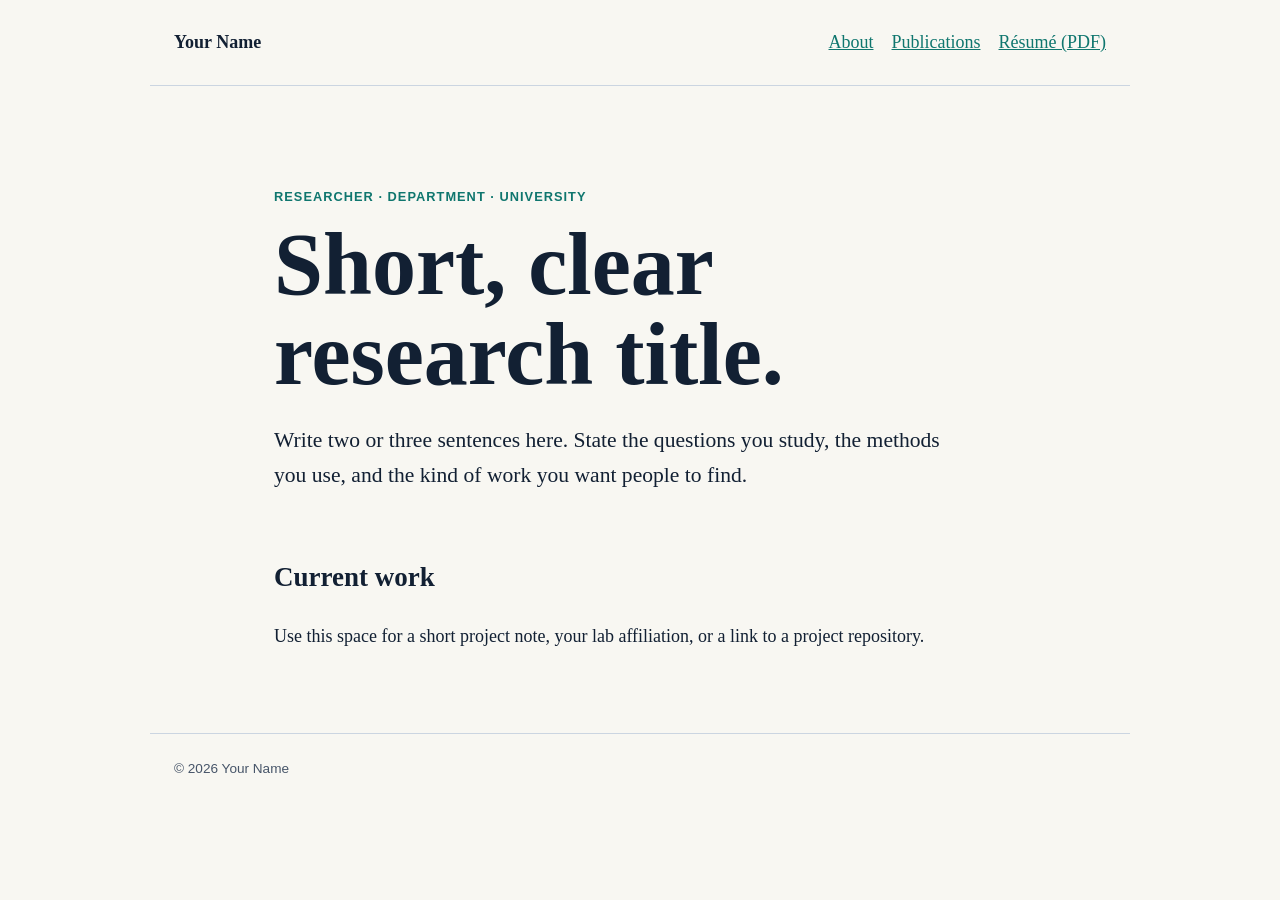
==== index.html @ d1208433 "test website upload 1" ====
<!doctype html>
<html lang="en">
  <head>
    <meta charset="utf-8">
    <meta name="viewport" content="width=device-width, initial-scale=1">
    <meta name="description" content="Academic website for Your Name">
    <title>Your Name | Researcher</title>
    <link rel="stylesheet" href="style.css">
  </head>
  <body>
    <header class="site-header">
      <a class="wordmark" href="index.html">Your Name</a>
      <nav aria-label="Main navigation">
        <a href="index.html">About</a>
        <a href="publications.html">Publications</a>
        <a href="resume.pdf">Résumé (PDF)</a>
      </nav>
    </header>

    <main>
      <p class="eyebrow">Researcher · Department · University</p>
      <h1>Short, clear research title.</h1>
      <p class="lede">Write two or three sentences here. State the questions you study, the methods you use, and the kind of work you want people to find.</p>
      <section>
        <h2>Current work</h2>
        <p>Use this space for a short project note, your lab affiliation, or a link to a project repository.</p>
      </section>
    </main>

    <footer>© 2026 Your Name</footer>
  </body>
</html>
---- style.css ----
:root {
  --ink: #122033;
  --paper: #f8f7f2;
  --accent: #0f766e;
  --line: #cbd5e1;
}

* { box-sizing: border-box; }

body {
  margin: 0;
  background: var(--paper);
  color: var(--ink);
  font-family: Georgia, "Times New Roman", serif;
  font-size: 18px;
  line-height: 1.6;
}

.site-header {
  display: flex;
  justify-content: space-between;
  align-items: baseline;
  gap: 24px;
  max-width: 980px;
  margin: 0 auto;
  padding: 28px 24px;
  border-bottom: 1px solid var(--line);
}

.wordmark { color: var(--ink); font-weight: 700; text-decoration: none; }
nav { display: flex; flex-wrap: wrap; gap: 18px; }
a { color: var(--accent); }

main { max-width: 780px; margin: 0 auto; padding: 88px 24px 64px; }
.eyebrow { color: var(--accent); font-family: Arial, sans-serif; font-size: 0.8rem; font-weight: 700; letter-spacing: 0.08em; text-transform: uppercase; }
h1 { font-size: clamp(2.4rem, 8vw, 5.5rem); line-height: 1.02; margin: 0 0 24px; }
h2 { margin-top: 64px; }
.lede { font-size: 1.35rem; max-width: 680px; }
.publications { padding-left: 1.35rem; }
.publications li { margin: 0 0 1.35rem; }
.note { color: #475569; font-style: italic; }
footer { max-width: 980px; margin: 0 auto; padding: 24px; border-top: 1px solid var(--line); color: #475569; font-family: Arial, sans-serif; font-size: 0.85rem; }

@media (max-width: 650px) {
  .site-header { align-items: flex-start; flex-direction: column; }
  main { padding-top: 56px; }
}
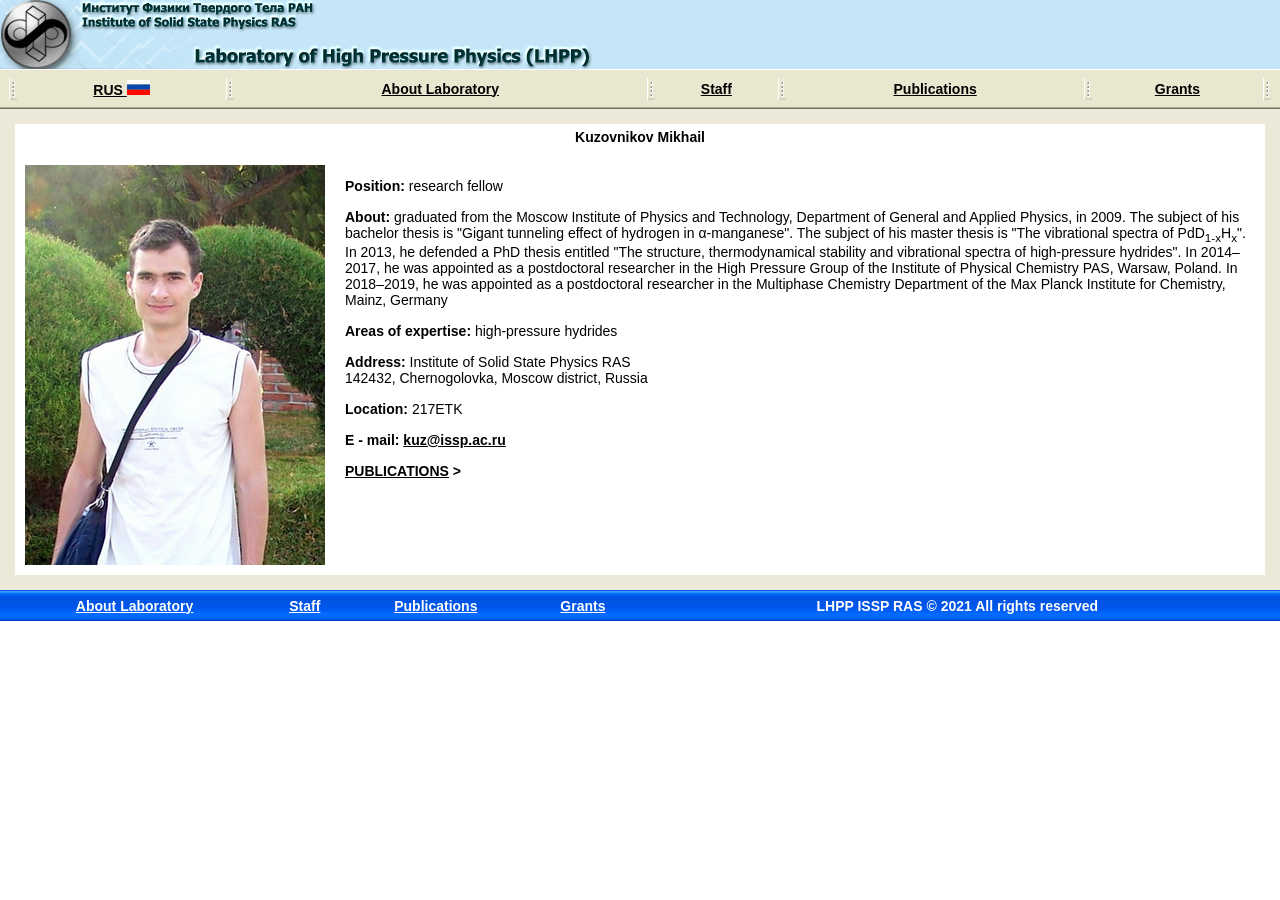
==== commit 4c4ffd15: "test website upload 2" ====
--- a/index.html
+++ b/index.html
@@ -1,32 +1,74 @@
-<!doctype html>
-<html lang="en">
-  <head>
-    <meta charset="utf-8">
-    <meta name="viewport" content="width=device-width, initial-scale=1">
-    <meta name="description" content="Academic website for Your Name">
-    <title>Your Name | Researcher</title>
-    <link rel="stylesheet" href="style.css">
-  </head>
-  <body>
-    <header class="site-header">
-      <a class="wordmark" href="index.html">Your Name</a>
-      <nav aria-label="Main navigation">
-        <a href="index.html">About</a>
-        <a href="publications.html">Publications</a>
-        <a href="resume.pdf">Résumé (PDF)</a>
-      </nav>
-    </header>
+<!DOCTYPE html PUBLIC "-//W3C//DTD HTML 4.01 Transitional//EN" "http://www.w3.org/TR/html4/loose.dtd">
+<!-- saved from url=(0044)http://www.issp.ac.ru/lhpp/kuzovnikoven.html -->
+<html><head><meta http-equiv="Content-Type" content="text/html; charset=windows-1251">
+<title>LHPP ISSP RAS</title>
 
-    <main>
-      <p class="eyebrow">Researcher · Department · University</p>
-      <h1>Short, clear research title.</h1>
-      <p class="lede">Write two or three sentences here. State the questions you study, the methods you use, and the kind of work you want people to find.</p>
-      <section>
-        <h2>Current work</h2>
-        <p>Use this space for a short project note, your lab affiliation, or a link to a project repository.</p>
-      </section>
-    </main>
+<link rel="stylesheet" type="text/css" href="./index_files/style.css">
+<style type="text/css">
+<!--
+.style2 {font-size: 14px; color:#3300ff}
+TABLE {border-collapse: collapse;width:100%}
+TABLE TD {padding: 0}
+-->
+</style>
+</head>
 
-    <footer>© 2026 Your Name</footer>
-  </body>
-</html>
+<body leftmargin="0" topmargin="0">
+<table><tbody><tr><td bgcolor="#C5E6F8"><img border="0" src="./index_files/logoissphppen.gif" usemap="#Map"></td></tr></tbody></table>
+<table height="40">
+<tbody><tr height="1"><td colspan="11"></td></tr>
+<tr bgcolor="#eae7d1" align="center">
+<td><img src="./index_files/topnav-left.gif"></td>
+<td class="menu02"><a href="http://www.issp.ac.ru/lhpp/kuzovnikov.html">RUS <img border="0" src="./index_files/lang_ru.gif"></a></td>
+<td><img src="./index_files/topnav-left.gif"></td>
+<td class="menu02"><a href="http://www.issp.ac.ru/lhpp/indexen.html">About Laboratory</a></td>
+<td><img src="./index_files/topnav-left.gif"></td>
+<td class="menu02"><a href="http://www.issp.ac.ru/lhpp/staffen.html">Staff</a></td>
+<td><img src="./index_files/topnav-left.gif"></td>
+<td class="menu02"><a href="http://www.issp.ac.ru/lhpp/publen.html">Publications</a></td>
+<td><img src="./index_files/topnav-left.gif"></td>
+<td class="menu02"><a href="http://www.issp.ac.ru/lhpp/granten.html">Grants</a></td>
+<td><img src="./index_files/topnav-left.gif"></td>
+</tr>
+<tr bgcolor="#aca899" height="1"><td colspan="11"></td></tr>
+<tr bgcolor="#716f64" height="1"><td colspan="11"></td></tr>
+</tbody></table>
+<table>
+<tbody><tr bgcolor="#ECE9D8" height="15"><td colspan="3"></td></tr>
+<tr><td bgcolor="#ECE9D8" width="15"> </td><td>
+
+<p class="title"><b>Kuzovnikov Mikhail</b></p>
+<table>
+<tbody><tr>
+<td style="padding:10px"><img width="300" height="400" src="./index_files/kuzovnikov.jpg"></td>
+<td valign="top">
+<br>
+<p><b>Position:</b> research fellow
+</p><p><b>About:</b> graduated from the Moscow Institute of Physics and Technology, Department of General and Applied Physics, 
+in 2009. The subject of his bachelor thesis is "Gigant tunneling effect of hydrogen in &#945;-manganese". The subject of his master thesis is "The vibrational spectra of PdD<sub>1-x</sub>H<sub>x</sub>". In 2013, he defended a PhD thesis entitled "The structure, thermodynamical stability and vibrational spectra of high-pressure hydrides". In 2014�2017, he was appointed as a postdoctoral researcher in the High Pressure Group of the Institute of Physical Chemistry PAS, Warsaw, Poland. In 2018�2019, he was appointed as a postdoctoral researcher in the Multiphase Chemistry Department of the Max Planck Institute for Chemistry, Mainz, Germany
+</p><p><b>Areas of expertise:</b> high-pressure hydrides 
+</p><p><b>Address:</b> Institute of Solid State Physics RAS<br>
+142432, Chernogolovka, Moscow district, Russia
+</p><p><b>Location:</b> 217ETK
+</p><p><b>E - mail: <a href="mailto:kuz@issp.ac.ru">kuz@issp.ac.ru</a></b>
+</p><p><b><a href="http://www.issp.ac.ru/lhpp/kuzovnikovenpub.html">PUBLICATIONS</a> &gt; </b></p><a href="http://www.issp.ac.ru/lhpp/bimetall2.narod.ru"></a></td></tr></tbody></table>
+
+</td>
+<td bgcolor="#ECE9D8" width="15">
+</td></tr>
+<tr bgcolor="#ECE9D8" height="15"><td colspan="3"></td></tr>
+</tbody></table>
+<table height="31" background="./index_files/gradient.gif">
+<tbody><tr align="center">
+<td class="menu01"><a href="http://www.issp.ac.ru/lhpp/indexen.html">About Laboratory</a></td>
+<td class="menu01"><a href="http://www.issp.ac.ru/lhpp/staffen.html">Staff</a></td>
+<td class="menu01"><a href="http://www.issp.ac.ru/lhpp/publen.html">Publications</a></td>
+<td class="menu01"><a href="http://www.issp.ac.ru/lhpp/granten.html">Grants</a></td>
+<td class="menu01">LHPP ISSP RAS � 2021 All rights reserved</td>
+</tr></tbody></table>
+<map name="Map">
+<area shape="rect" coords="1,1,78,69" href="http://www.issp.ac.ru/">
+<area shape="rect" coords="79,1,325,34" href="http://www.issp.ac.ru/">
+</map>
+
+<protonpass-root-95c0 data-protonpass-role="root" data-protonpass-theme="os"><template shadowrootmode="closed"></template></protonpass-root-95c0></body></html>
--- a/index_files/style.css
+++ b/index_files/style.css
@@ -0,0 +1,62 @@
+.text {
+	font-family : Tahoma,Verdana,Arial;
+	font-size : 14px;
+	text-indent: 18px;
+	text-align: justify;
+}
+
+.title {
+	color : #000000;
+	font-size : 14px;
+	font-family : Tahoma,Verdana,Arial;
+	font-weight: bold;
+	text-align: center;
+}
+
+p {
+	color : #000000;
+	margin-top : 5px;
+	padding-bottom : 10px;
+	margin-bottom : 0px;
+	margin-left : 10px;
+	margin-right : 10px;
+	font-size : 14px;
+	font-family : Tahoma,Verdana,Arial;
+}
+p a {
+	color : #000000;
+	font-weight: bold;
+}
+p a:hover {
+	color : #294A7B;
+}
+.menu01 {
+	color : #FFFFFF;
+	font-size : 14px;
+	font-family : Tahoma,Verdana,Arial;
+	font-weight: bold;
+}
+.menu01 a {
+	color : #FFFFFF;
+	text-decoration: underline;
+}
+.menu01 a:hover {
+	color : #EEEEEE;
+	font-size : 14px;
+	text-decoration: underline;
+}
+.menu02 {
+	color : #000000;
+	font-size : 14px;
+	font-family : Tahoma,Verdana,Arial;
+	font-weight: bold;
+	}
+.menu02 a {
+	color : #000000;
+	text-decoration: underline;
+}
+.menu02 a:hover {
+	color : #555555;
+	font-size : 14px;
+	text-decoration: underline;
+}
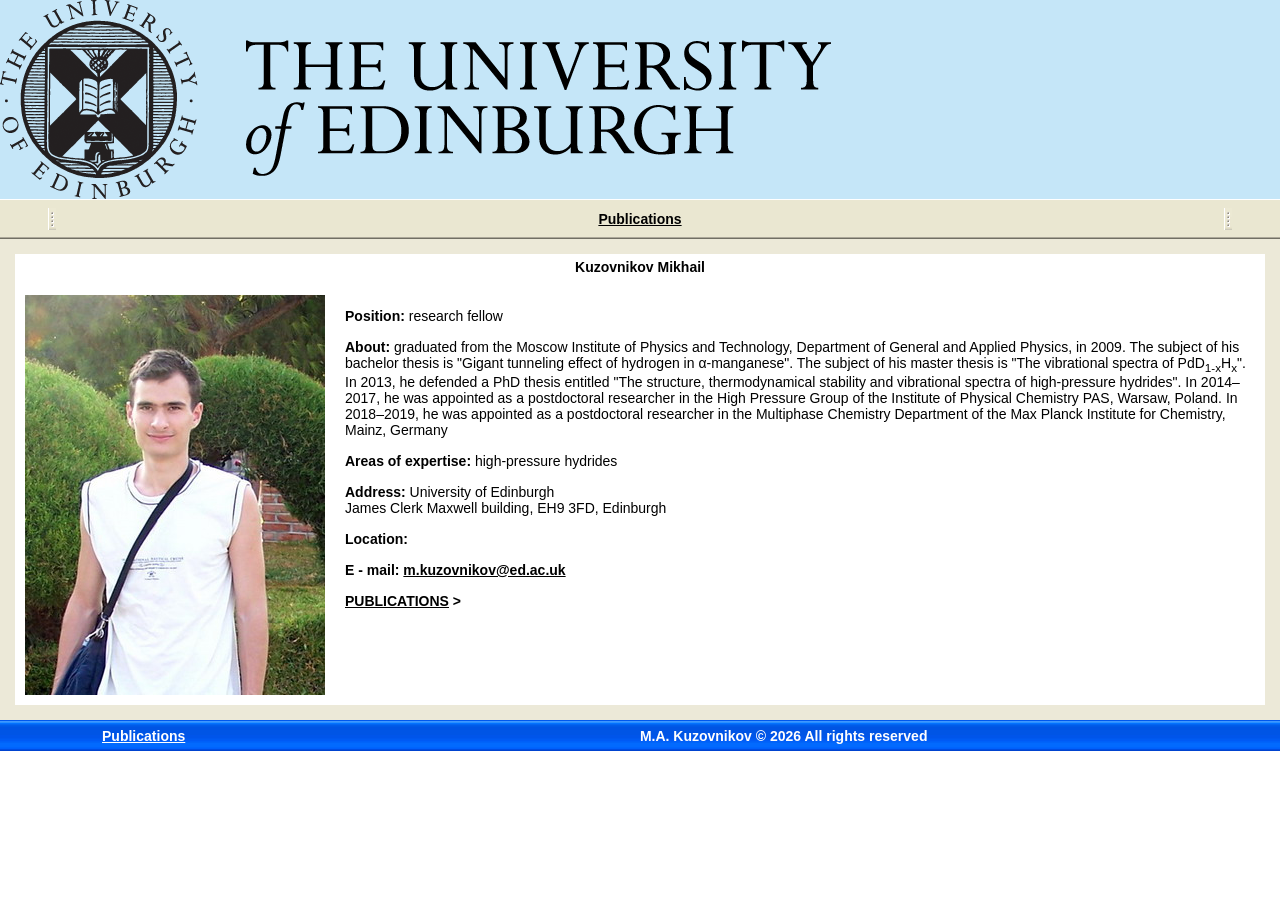
==== commit 96f06034: "test website upload 3" ====
--- a/index.html
+++ b/index.html
@@ -1,5 +1,5 @@
 <!DOCTYPE html PUBLIC "-//W3C//DTD HTML 4.01 Transitional//EN" "http://www.w3.org/TR/html4/loose.dtd">
-<!-- saved from url=(0044)http://www.issp.ac.ru/lhpp/kuzovnikoven.html -->
+<!-- saved from url=(0044)https://makuzovnikov.github.io/kuzovnikoven.html -->
 <html><head><meta http-equiv="Content-Type" content="text/html; charset=windows-1251">
 <title>LHPP ISSP RAS</title>
 
@@ -14,21 +14,14 @@
 </head>
 
 <body leftmargin="0" topmargin="0">
-<table><tbody><tr><td bgcolor="#C5E6F8"><img border="0" src="./index_files/logoissphppen.gif" usemap="#Map"></td></tr></tbody></table>
+<table><tbody><tr><td bgcolor="#C5E6F8"><img border="0" src="./index_files/logo.png" usemap="#Map"></td></tr></tbody></table>
 <table height="40">
 <tbody><tr height="1"><td colspan="11"></td></tr>
 <tr bgcolor="#eae7d1" align="center">
 <td><img src="./index_files/topnav-left.gif"></td>
-<td class="menu02"><a href="http://www.issp.ac.ru/lhpp/kuzovnikov.html">RUS <img border="0" src="./index_files/lang_ru.gif"></a></td>
+<td class="menu02"><a href="https://makuzovnikov.github.io/kuzovnikovenpub.html">Publications</a></td>
 <td><img src="./index_files/topnav-left.gif"></td>
-<td class="menu02"><a href="http://www.issp.ac.ru/lhpp/indexen.html">About Laboratory</a></td>
-<td><img src="./index_files/topnav-left.gif"></td>
-<td class="menu02"><a href="http://www.issp.ac.ru/lhpp/staffen.html">Staff</a></td>
-<td><img src="./index_files/topnav-left.gif"></td>
-<td class="menu02"><a href="http://www.issp.ac.ru/lhpp/publen.html">Publications</a></td>
-<td><img src="./index_files/topnav-left.gif"></td>
-<td class="menu02"><a href="http://www.issp.ac.ru/lhpp/granten.html">Grants</a></td>
-<td><img src="./index_files/topnav-left.gif"></td>
+
 </tr>
 <tr bgcolor="#aca899" height="1"><td colspan="11"></td></tr>
 <tr bgcolor="#716f64" height="1"><td colspan="11"></td></tr>
@@ -47,11 +40,11 @@
 </p><p><b>About:</b> graduated from the Moscow Institute of Physics and Technology, Department of General and Applied Physics, 
 in 2009. The subject of his bachelor thesis is "Gigant tunneling effect of hydrogen in &#945;-manganese". The subject of his master thesis is "The vibrational spectra of PdD<sub>1-x</sub>H<sub>x</sub>". In 2013, he defended a PhD thesis entitled "The structure, thermodynamical stability and vibrational spectra of high-pressure hydrides". In 2014�2017, he was appointed as a postdoctoral researcher in the High Pressure Group of the Institute of Physical Chemistry PAS, Warsaw, Poland. In 2018�2019, he was appointed as a postdoctoral researcher in the Multiphase Chemistry Department of the Max Planck Institute for Chemistry, Mainz, Germany
 </p><p><b>Areas of expertise:</b> high-pressure hydrides 
-</p><p><b>Address:</b> Institute of Solid State Physics RAS<br>
-142432, Chernogolovka, Moscow district, Russia
-</p><p><b>Location:</b> 217ETK
-</p><p><b>E - mail: <a href="mailto:kuz@issp.ac.ru">kuz@issp.ac.ru</a></b>
-</p><p><b><a href="http://www.issp.ac.ru/lhpp/kuzovnikovenpub.html">PUBLICATIONS</a> &gt; </b></p><a href="http://www.issp.ac.ru/lhpp/bimetall2.narod.ru"></a></td></tr></tbody></table>
+</p><p><b>Address:</b> University of Edinburgh<br>
+James Clerk Maxwell building, EH9 3FD, Edinburgh
+</p><p><b>Location:</b> 
+</p><p><b>E - mail: <a href="mailto:m.kuzovnikov@ed.ac.uk">m.kuzovnikov@ed.ac.uk</a></b>
+</p><p><b><a href="https://makuzovnikov.github.io/kuzovnikovenpub.html">PUBLICATIONS</a> &gt; </b></p><a href="https://makuzovnikov.github.io/bimetall2.narod.ru"></a></td></tr></tbody></table>
 
 </td>
 <td bgcolor="#ECE9D8" width="15">
@@ -60,15 +53,9 @@
 </tbody></table>
 <table height="31" background="./index_files/gradient.gif">
 <tbody><tr align="center">
-<td class="menu01"><a href="http://www.issp.ac.ru/lhpp/indexen.html">About Laboratory</a></td>
-<td class="menu01"><a href="http://www.issp.ac.ru/lhpp/staffen.html">Staff</a></td>
-<td class="menu01"><a href="http://www.issp.ac.ru/lhpp/publen.html">Publications</a></td>
-<td class="menu01"><a href="http://www.issp.ac.ru/lhpp/granten.html">Grants</a></td>
-<td class="menu01">LHPP ISSP RAS � 2021 All rights reserved</td>
+<td class="menu01"><a href="https://makuzovnikov.github.io/publen.html">Publications</a></td>
+<td class="menu01">M.A. Kuzovnikov � 2026 All rights reserved</td>
 </tr></tbody></table>
 <map name="Map">
-<area shape="rect" coords="1,1,78,69" href="http://www.issp.ac.ru/">
-<area shape="rect" coords="79,1,325,34" href="http://www.issp.ac.ru/">
 </map>
-
-<protonpass-root-95c0 data-protonpass-role="root" data-protonpass-theme="os"><template shadowrootmode="closed"></template></protonpass-root-95c0></body></html>+</body></html>
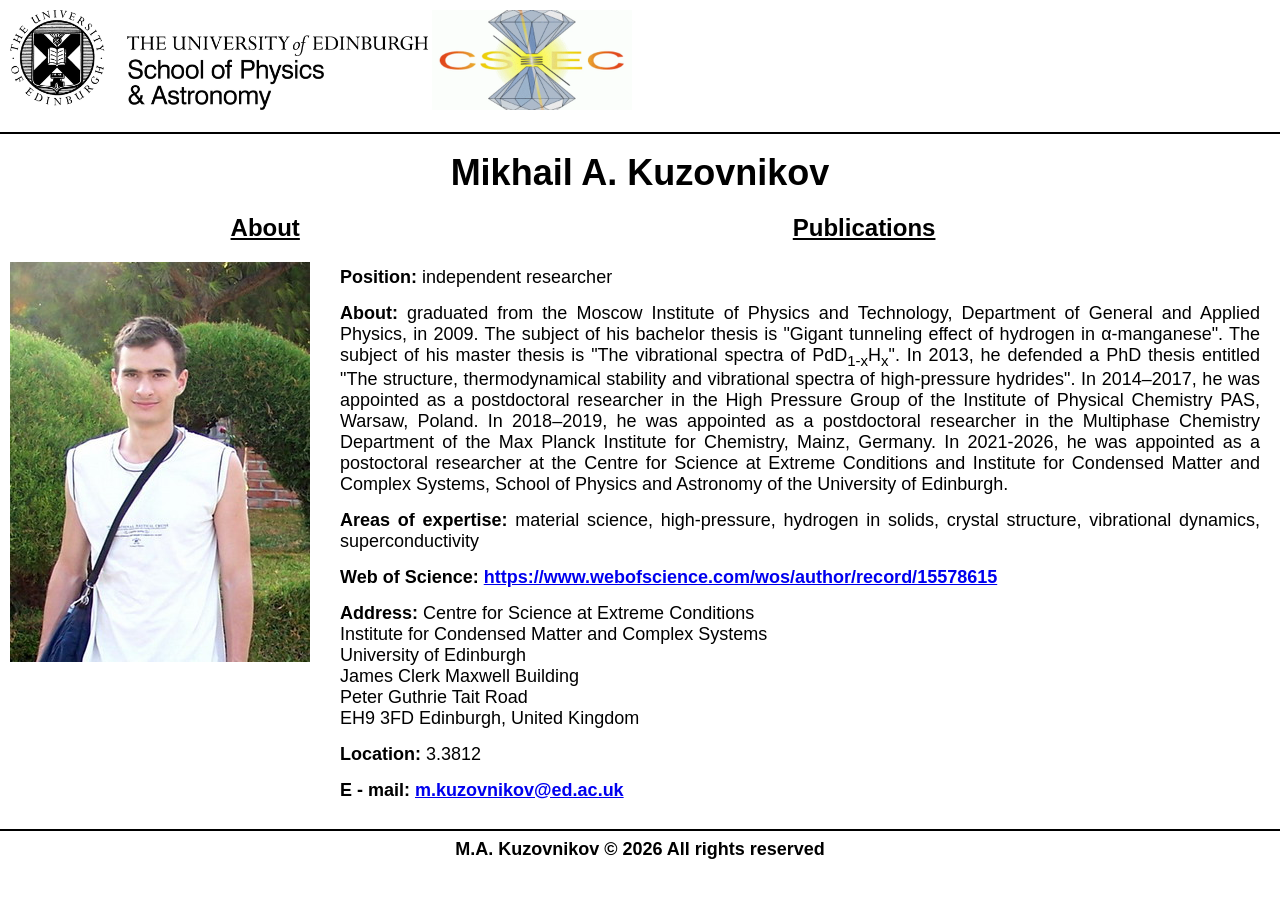
==== commit b607f2da: "Website upload" ====
--- a/index.html
+++ b/index.html
@@ -1,61 +1,57 @@
-<!DOCTYPE html PUBLIC "-//W3C//DTD HTML 4.01 Transitional//EN" "http://www.w3.org/TR/html4/loose.dtd">
-<!-- saved from url=(0044)https://makuzovnikov.github.io/kuzovnikoven.html -->
-<html><head><meta http-equiv="Content-Type" content="text/html; charset=windows-1251">
-<title>LHPP ISSP RAS</title>
-
-<link rel="stylesheet" type="text/css" href="./index_files/style.css">
-<style type="text/css">
-<!--
-.style2 {font-size: 14px; color:#3300ff}
-TABLE {border-collapse: collapse;width:100%}
-TABLE TD {padding: 0}
--->
-</style>
-</head>
-
-<body leftmargin="0" topmargin="0">
-<table><tbody><tr><td bgcolor="#C5E6F8"><img border="0" src="./index_files/logo.png" usemap="#Map"></td></tr></tbody></table>
-<table height="40">
-<tbody><tr height="1"><td colspan="11"></td></tr>
-<tr bgcolor="#eae7d1" align="center">
-<td><img src="./index_files/topnav-left.gif"></td>
-<td class="menu02"><a href="https://makuzovnikov.github.io/kuzovnikovenpub.html">Publications</a></td>
-<td><img src="./index_files/topnav-left.gif"></td>
-
-</tr>
-<tr bgcolor="#aca899" height="1"><td colspan="11"></td></tr>
-<tr bgcolor="#716f64" height="1"><td colspan="11"></td></tr>
-</tbody></table>
-<table>
-<tbody><tr bgcolor="#ECE9D8" height="15"><td colspan="3"></td></tr>
-<tr><td bgcolor="#ECE9D8" width="15"> </td><td>
-
-<p class="title"><b>Kuzovnikov Mikhail</b></p>
-<table>
-<tbody><tr>
-<td style="padding:10px"><img width="300" height="400" src="./index_files/kuzovnikov.jpg"></td>
-<td valign="top">
-<br>
-<p><b>Position:</b> research fellow
-</p><p><b>About:</b> graduated from the Moscow Institute of Physics and Technology, Department of General and Applied Physics, 
-in 2009. The subject of his bachelor thesis is "Gigant tunneling effect of hydrogen in &#945;-manganese". The subject of his master thesis is "The vibrational spectra of PdD<sub>1-x</sub>H<sub>x</sub>". In 2013, he defended a PhD thesis entitled "The structure, thermodynamical stability and vibrational spectra of high-pressure hydrides". In 2014�2017, he was appointed as a postdoctoral researcher in the High Pressure Group of the Institute of Physical Chemistry PAS, Warsaw, Poland. In 2018�2019, he was appointed as a postdoctoral researcher in the Multiphase Chemistry Department of the Max Planck Institute for Chemistry, Mainz, Germany
-</p><p><b>Areas of expertise:</b> high-pressure hydrides 
-</p><p><b>Address:</b> University of Edinburgh<br>
-James Clerk Maxwell building, EH9 3FD, Edinburgh
-</p><p><b>Location:</b> 
-</p><p><b>E - mail: <a href="mailto:m.kuzovnikov@ed.ac.uk">m.kuzovnikov@ed.ac.uk</a></b>
-</p><p><b><a href="https://makuzovnikov.github.io/kuzovnikovenpub.html">PUBLICATIONS</a> &gt; </b></p><a href="https://makuzovnikov.github.io/bimetall2.narod.ru"></a></td></tr></tbody></table>
-
-</td>
-<td bgcolor="#ECE9D8" width="15">
-</td></tr>
-<tr bgcolor="#ECE9D8" height="15"><td colspan="3"></td></tr>
-</tbody></table>
-<table height="31" background="./index_files/gradient.gif">
-<tbody><tr align="center">
-<td class="menu01"><a href="https://makuzovnikov.github.io/publen.html">Publications</a></td>
-<td class="menu01">M.A. Kuzovnikov � 2026 All rights reserved</td>
-</tr></tbody></table>
-<map name="Map">
-</map>
-</body></html>+<!DOCTYPE HTML PUBLIC "-//W3C//DTD HTML 4.01 Transitional//EN"
+"http://www.w3.org/TR/html4/loose.dtd">
+<html>
+<head>
+<title>Mikhail A. Kuzovnikov</title>
+<meta http-equiv="Content-Type" content="text/html; charset=windows-1251">
+<link rel="stylesheet" type="text/css" href="style.css">
+<style type="text/css">
+<!--
+
+-->
+</style>
+</head>
+
+<body leftMargin=0 topMargin=0>
+
+<TABLE><TR><TD><a href="https://www.ph.ed.ac.uk/"><img border=0 height=100 src="images/SOPA_logo_black.png"></a>
+<a href="https://www.csec.ed.ac.uk/"><img border=0 height=100 src="images/CSEC_logo.png"></a></TD></TR></TABLE>
+<hr Color=#000000>
+
+<TABLE class=menu02>
+<TR align=center><td colspan="5"><h1>Mikhail A. Kuzovnikov</h1></td></tr>
+<tr align=center>
+<td></td>
+<td><a href="index.html">About</a></td>
+<td></td>
+<td><a href="publ.html">Publications</a></td>
+<td></td>
+</TR>
+</TABLE>
+
+<table>
+<tr>
+<td valign=top><img width="300" height="400" src="images/kuzovnikov.jpg"></td>
+<td valign=top>
+<p><b>Position:</b> independent researcher
+<p><b>About:</b> graduated from the Moscow Institute of Physics and Technology, Department of General and Applied Physics, 
+in 2009. The subject of his bachelor thesis is "Gigant tunneling effect of hydrogen in &#945;-manganese". The subject of his master thesis is "The vibrational spectra of PdD<sub>1-x</sub>H<sub>x</sub>". In 2013, he defended a PhD thesis entitled "The structure, thermodynamical stability and vibrational spectra of high-pressure hydrides". In 2014�2017, he was appointed as a postdoctoral researcher in the High Pressure Group of the Institute of Physical Chemistry PAS, Warsaw, Poland. In 2018�2019, he was appointed as a postdoctoral researcher in the Multiphase Chemistry Department of the Max Planck Institute for Chemistry, Mainz, Germany. In 2021-2026, he was appointed as a postoctoral researcher at the Centre for Science at Extreme Conditions and Institute for Condensed Matter and Complex Systems, School of Physics and Astronomy of the University of Edinburgh.  
+
+<p><b>Areas of expertise:</b> material science, high-pressure, hydrogen in solids, crystal structure, vibrational dynamics, superconductivity 
+<p><b>Web of Science:</b> <a href=https://www.webofscience.com/wos/author/record/15578615>https://www.webofscience.com/wos/author/record/15578615</a>
+<p><b>Address:</b> Centre for Science at Extreme Conditions
+<br>Institute for Condensed Matter and Complex Systems
+<br>University of Edinburgh
+<br>James Clerk Maxwell Building
+<br>Peter Guthrie Tait Road
+<br>EH9 3FD Edinburgh, United Kingdom
+<p><b>Location:</b> 3.3812
+<p><b>E - mail: <a href="mailto:m.kuzovnikov@ed.ac.uk">m.kuzovnikov@ed.ac.uk</a></b>
+</td></tr>
+</table>
+
+<hr Color=#000000>
+<p style='text-align:center'><b>M.A. Kuzovnikov � 2026 All rights reserved</b></p>
+
+</body>
+</html>
--- a/style.css
+++ b/style.css
@@ -0,0 +1,42 @@
+TABLE {
+      border-collapse : collapse;
+      width : 100%;
+}
+TABLE TD {
+         padding : 10px;
+}
+h1 {
+	color : #000000;
+        margin-block : 0px;
+	font-size : 36px;
+	font-family : Tahoma,Verdana,Arial;
+}
+p {
+	color : #000000;
+	margin-top : 5px;
+	padding-bottom : 10px;
+	margin-bottom : 0px;
+	margin-left : 10px;
+	margin-right : 10px;
+	font-size : 18px;
+	font-family : Tahoma,Verdana,Arial;
+        text-align : justify;
+}
+p a {
+	font-weight: bold;
+}
+p a:hover {
+	color : #294A7B;
+}
+.menu02 {
+	color : #000000;
+	font-size : 24px;
+	font-family : Tahoma,Verdana,Arial;
+	font-weight: bold;
+}
+.menu02 a {
+	color : #000000;
+}
+.menu02 a:hover {
+	color : #555555;
+}
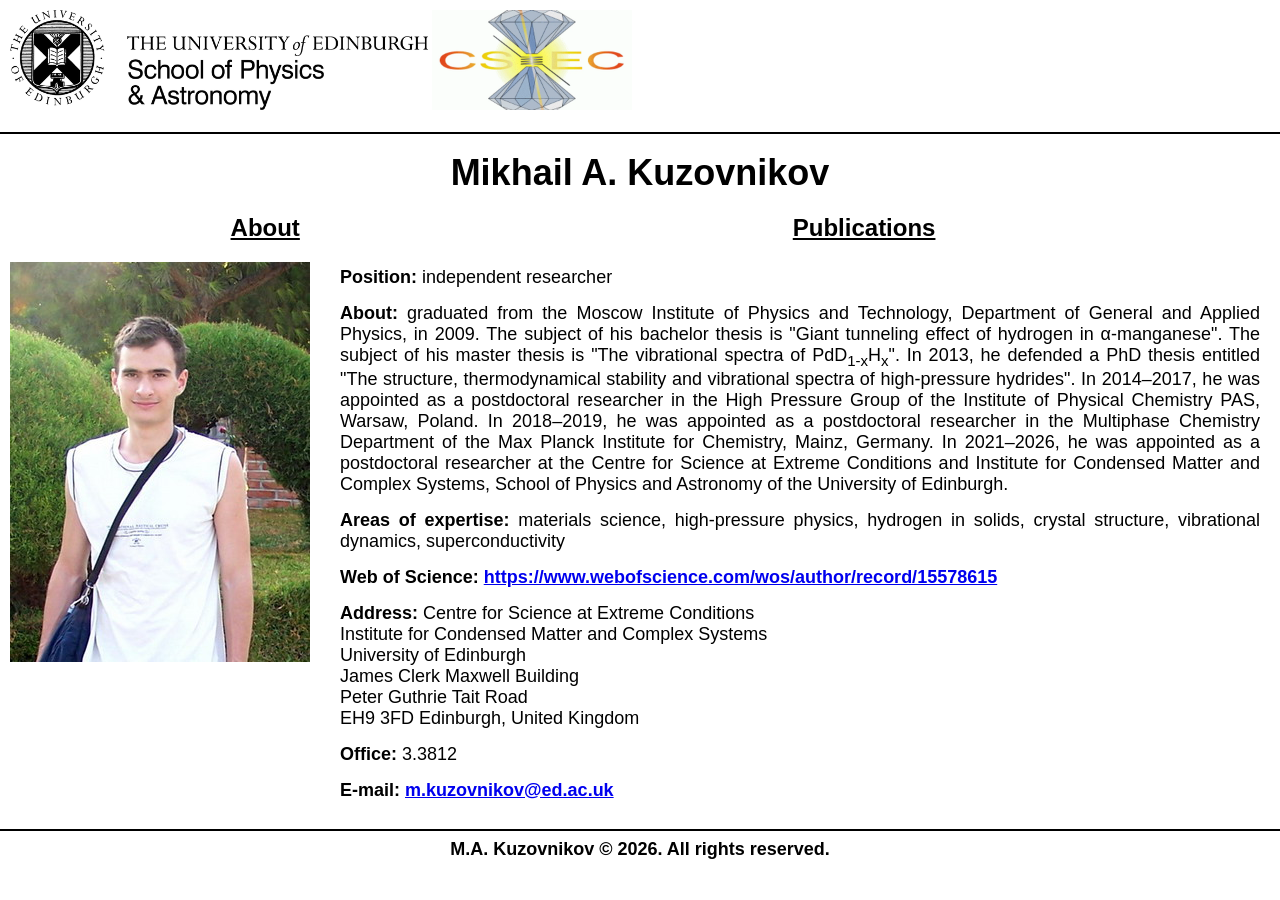
==== commit 05ecaea8: "Add files via upload" ====
--- a/index.html
+++ b/index.html
@@ -1,57 +1,57 @@
-<!DOCTYPE HTML PUBLIC "-//W3C//DTD HTML 4.01 Transitional//EN"
-"http://www.w3.org/TR/html4/loose.dtd">
+<!DOCTYPE HTML PUBLIC "-//W3C//Dtd HTML 4.01 Transitional//EN"
+"http://www.w3.org/tr/html4/loose.dtd">
 <html>
 <head>
 <title>Mikhail A. Kuzovnikov</title>
 <meta http-equiv="Content-Type" content="text/html; charset=windows-1251">
+<meta name="viewport" content="width=device-width, initial-scale=1.0">
 <link rel="stylesheet" type="text/css" href="style.css">
 <style type="text/css">
 <!--
-
 -->
 </style>
 </head>
 
-<body leftMargin=0 topMargin=0>
+<body style='margin:0'>
 
-<TABLE><TR><TD><a href="https://www.ph.ed.ac.uk/"><img border=0 height=100 src="images/SOPA_logo_black.png"></a>
-<a href="https://www.csec.ed.ac.uk/"><img border=0 height=100 src="images/CSEC_logo.png"></a></TD></TR></TABLE>
-<hr Color=#000000>
+<table><tr><td><a href="https://www.ph.ed.ac.uk/"><img border=0 height=100 src="images/SOPA_logo_black.png"  alt="School of Physics and Astronomy"></a>
+<a href="https://www.csec.ed.ac.uk/"><img style='border:0' height=100 src="images/CSEC_logo.png" alt="Centre for Science at Extreme Conditions"></a></td></tr></table>
+<hr color="#000000">
 
-<TABLE class=menu02>
-<TR align=center><td colspan="5"><h1>Mikhail A. Kuzovnikov</h1></td></tr>
+<table class="menu02">
+<tr align=center><td colspan="5"><h1>Mikhail A. Kuzovnikov</h1></td></tr>
 <tr align=center>
 <td></td>
 <td><a href="index.html">About</a></td>
 <td></td>
 <td><a href="publ.html">Publications</a></td>
 <td></td>
-</TR>
-</TABLE>
+</tr>
+</table>
 
 <table>
 <tr>
-<td valign=top><img width="300" height="400" src="images/kuzovnikov.jpg"></td>
-<td valign=top>
-<p><b>Position:</b> independent researcher
+<td style='vertical-align: top'><img width="300" height="400" src="images/kuzovnikov.jpg"></td>
+<td style='vertical-align: top'>
+<p><b>Position:</b> independent researcher</p>
 <p><b>About:</b> graduated from the Moscow Institute of Physics and Technology, Department of General and Applied Physics, 
-in 2009. The subject of his bachelor thesis is "Gigant tunneling effect of hydrogen in &#945;-manganese". The subject of his master thesis is "The vibrational spectra of PdD<sub>1-x</sub>H<sub>x</sub>". In 2013, he defended a PhD thesis entitled "The structure, thermodynamical stability and vibrational spectra of high-pressure hydrides". In 2014�2017, he was appointed as a postdoctoral researcher in the High Pressure Group of the Institute of Physical Chemistry PAS, Warsaw, Poland. In 2018�2019, he was appointed as a postdoctoral researcher in the Multiphase Chemistry Department of the Max Planck Institute for Chemistry, Mainz, Germany. In 2021-2026, he was appointed as a postoctoral researcher at the Centre for Science at Extreme Conditions and Institute for Condensed Matter and Complex Systems, School of Physics and Astronomy of the University of Edinburgh.  
+in 2009. The subject of his bachelor thesis is "Giant tunneling effect of hydrogen in &#945;-manganese". The subject of his master thesis is "The vibrational spectra of PdD<sub>1-x</sub>H<sub>x</sub>". In 2013, he defended a PhD thesis entitled "The structure, thermodynamical stability and vibrational spectra of high-pressure hydrides". In 2014&#8211;2017, he was appointed as a postdoctoral researcher in the High Pressure Group of the Institute of Physical Chemistry PAS, Warsaw, Poland. In 2018&#8211;2019, he was appointed as a postdoctoral researcher in the Multiphase Chemistry Department of the Max Planck Institute for Chemistry, Mainz, Germany. In 2021&#8211;2026, he was appointed as a postdoctoral researcher at the Centre for Science at Extreme Conditions and Institute for Condensed Matter and Complex Systems, School of Physics and Astronomy of the University of Edinburgh.</p>  
 
-<p><b>Areas of expertise:</b> material science, high-pressure, hydrogen in solids, crystal structure, vibrational dynamics, superconductivity 
-<p><b>Web of Science:</b> <a href=https://www.webofscience.com/wos/author/record/15578615>https://www.webofscience.com/wos/author/record/15578615</a>
+<p><b>Areas of expertise:</b> materials science, high-pressure physics, hydrogen in solids, crystal structure, vibrational dynamics, superconductivity</p> 
+<p><b>Web of Science:</b> <a href=https://www.webofscience.com/wos/author/record/15578615>https://www.webofscience.com/wos/author/record/15578615</a></p>
 <p><b>Address:</b> Centre for Science at Extreme Conditions
 <br>Institute for Condensed Matter and Complex Systems
 <br>University of Edinburgh
 <br>James Clerk Maxwell Building
 <br>Peter Guthrie Tait Road
-<br>EH9 3FD Edinburgh, United Kingdom
-<p><b>Location:</b> 3.3812
-<p><b>E - mail: <a href="mailto:m.kuzovnikov@ed.ac.uk">m.kuzovnikov@ed.ac.uk</a></b>
+<br>EH9 3FD Edinburgh, United Kingdom</p>
+<p><b>Office:</b> 3.3812</p>
+<p><b>E-mail: <a href="mailto:m.kuzovnikov@ed.ac.uk">m.kuzovnikov@ed.ac.uk</a></b></p>
 </td></tr>
 </table>
 
-<hr Color=#000000>
-<p style='text-align:center'><b>M.A. Kuzovnikov � 2026 All rights reserved</b></p>
+<hr color="#000000">
+<p style='text-align:center'><b>M.A. Kuzovnikov &#169; 2026. All rights reserved.</b></p>
 
 </body>
 </html>
